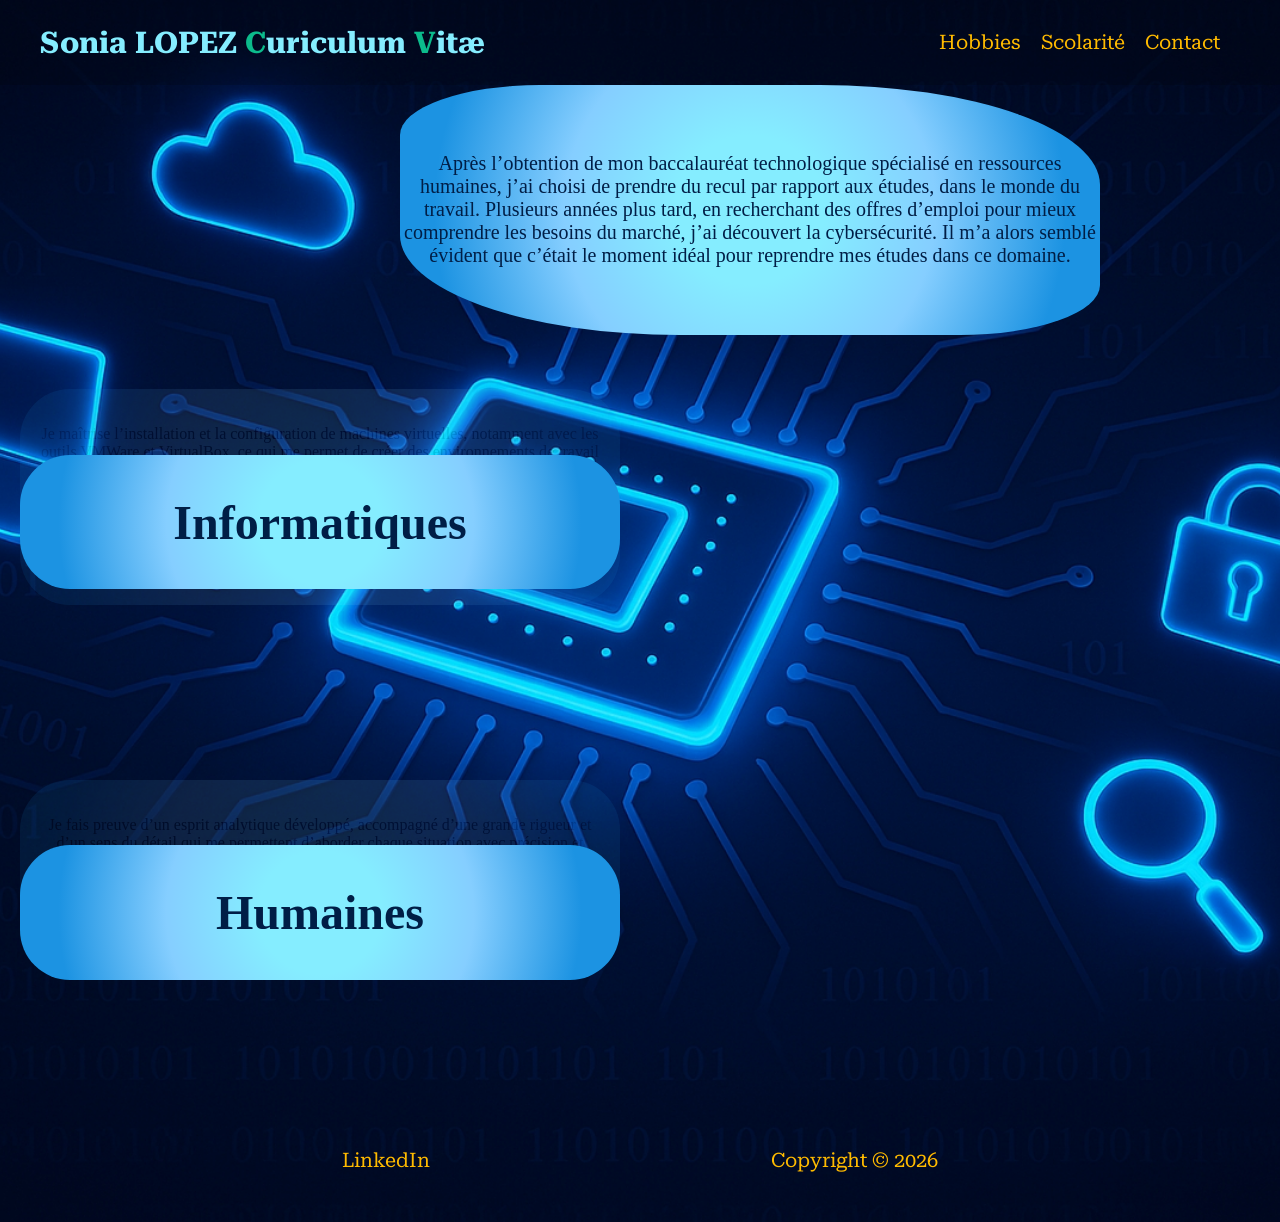
==== competences.html @ 2b6718cf "Modifications" ====
<!DOCTYPE html>

<html lang="fr">
    <head>
        <meta name="autor" content="Sonia LOPEZ"/>
        <meta name="description" content="Mon CV"/>
        <title>Mes compétences</title>
        <link rel="stylesheet" href="style.css"/>
    </head>

    <body>
        <nav>
            <h1>Sonia LOPEZ <span style="color: #0cbb8c;" width="60px">C</span>uriculum 
                <span style="color: #0cbb8c;" width="60px">V</span>itæ</h1>
            <ul class="menu">
                <li><a href="hobbies.html">Hobbies</a></li>
                <li><a href="scolarite.html">Scolarité</a></li>
                <li><a href="mailto:sonia.amandine.lopez@gmail.com">Contact</a></li>
            </ul>
        </nav>
        
        <p class="commentaire">Après l’obtention de mon baccalauréat technologique spécialisé 
            en ressources humaines, j’ai choisi de prendre du recul par rapport aux études, 
            dans le monde du travail. Plusieurs années plus tard, en recherchant des offres 
            d’emploi pour mieux comprendre les besoins du marché, j’ai découvert la 
            cybersécurité. Il m’a alors semblé évident que c’était le moment idéal pour 
            reprendre mes études dans ce domaine.</p>
        
        <div class="container">
            <div class="card">
                <div class="descriptif">
                    <h2>Informatiques</h2>
                </div>
                <div class="textes">
                    <p>Je maîtrise l’installation et la configuration de machines virtuelles, 
                        notamment avec les outils VMWare et VirtualBox, ce qui me permet de 
                        créer des environnements de travail flexibles et sécurisés. J’utilise 
                        régulièrement les commandes Linux de base pour assurer la gestion et 
                        l’administration des systèmes. J’ai acquis des connaissances solides 
                        sur les protocoles TCP/IP et je sais utiliser Wireshark pour analyser 
                        le trafic réseau et détecter d’éventuelles anomalies. Par ailleurs, 
                        je gère efficacement les comptes utilisateurs sous environnements 
                        Windows et Linux, garantissant ainsi la sécurité et l’organisation 
                        des accès au sein des systèmes informatiques.</p>
                </div>
            </div>
        </div>
         
        <div class="container">
            <div class="card">
                <div class="descriptif">
                    <h2>Humaines</h2>
                </div>
                <div class="textes">
                    <p>Je fais preuve d’un esprit analytique développé, accompagné d’une 
                        grande rigueur et d’un sens du détail qui me permettent d’aborder 
                        chaque situation avec précision et méthode. Ma curiosité 
                        intellectuelle constante me pousse à apprendre sans cesse et à 
                        m’adapter rapidement aux nouveautés. Je possède également une forte 
                        capacité d’écoute et une empathie naturelle, ce qui facilite la 
                        compréhension des besoins des autres et favorise une collaboration 
                        harmonieuse. Enfin, ma persévérance me permet de surmonter les 
                        obstacles et de mener mes projets à leur terme avec détermination.</p>
                </div>
            </div>
        </div>

        <footer>
            <a href="https://www.linkedin.com/in/sonia-amandine-lopez">LinkedIn</a>
            <a href="https://fr.copyrighthouse.org/quest-ce-que-le-copyright">Copyright © 
                2026</a>
        </footer>

    </body>
    
</html>
---- style.css ----
/*--- Pour toutes les pages ---*/

@media (max-width:768px){

.menu{
    flex-direction:column;
}

.container{
    width:95%;
}

}

body {
    background-image: url("assets/Photos/Fond-Site.jpeg");
    background-size: cover;
    background-position: center;
    background-repeat: no-repeat;
    height: 100%;
    width: 100%;
    margin: 0;
}

nav {
    background-color: #0000002d;
    color: #85edff;
    display: flex;
    align-items: center;
    justify-content: space-between;
}

nav ul {
    display: flex;
    list-style: none;
    gap: 20px;
    padding: 0;
}
@font-face {
    font-family: "LuckiestGuy";
    src: url("assets/fonts/LuckiestGuy-Regular.ttf");
}
@font-face {
    font-family: "RobotoSerif-Variable";
    src: url("assets/fonts/RobotoSerif-VariableFont_GRAD\,opsz\,wdth\,wght.ttf");
}

h1 {
    font-size: 30px;
    font-family: RobotoSerif-Variable;
    margin-left: 40px;
}

.menu {
    margin-left: auto;
    margin-right: 60px;
}

.container {
    position: relative;
    display: flex;
    align-items: center;
    justify-content: space-between;
    max-width: 1200px;
    padding: 20px;
    flex-wrap: wrap;
}

a {
    text-decoration: none;
    color: #ffbb00;
    font-size: 20px;
    font-family: RobotoSerif-Variable;
}

.commentaire {
    max-width: 700px;
    height: 250px;
    margin: auto auto auto 400px;
    border-radius: 20% 40%;
    color: #001e46;
    background: radial-gradient(circle,#85edff 20%,#85ceff 50%, #1c93e2 85%);
    font-size: 20px;
    display: flex;
    justify-content: center;
    align-items: center;
    text-align: center;
}

footer {
    margin: 0;
    padding: 0;
    display: flex;
    justify-content: space-evenly;
    margin-top: 50px;
    margin-bottom: 50px;
    color: #ffbb00;
}


/*--- index.html ---*/


.container img {
    width: 300px;
    height: auto;
    margin: 0 auto auto 90%;
    background-color: #ffbb00;
    border-radius: 50%;
    box-shadow: 0 0 15px #ffbb00, 0 0 50px #ffbb0071, 0 0 120px #ffbb0025;
    display: block;
    transition: 0.3s;
}

.texte {
    position: absolute;
    z-index: 100;
    left: 50%;
    top: 50%;
    text-align: center;
    padding: 10px;
    transform: translate(-50%, -50%);
    color: #ffbb00;
    background-color: #00122b;
    font-family: RobotoSerif-Variable;
    font-size: 25px;
    font-weight: bold;
    opacity: 0;
    transition: opacity 0.5s;
}

.container:hover .texte {
    opacity: 1;
}

.container:hover img {
    filter: brightness(50%);
    background: radial-gradient(circle,#85edff 20%,#85ceff 50%, #1c93e2 85%);
}

.présentation-boutons {
    display: grid;
    grid-template-columns: repeat(auto-fit, minmax(150px, 1fr));
    gap: 20px;
    justify-items: center;
    margin-top: 10px;
    padding: 10px;
    font-family: RobotoSerif-Variable;
}

.section-fond {
    background-color: #0000002d;
}

button {
    margin: 0;
    padding: 0;
    border: none;
}

.glow-btn {
    font-size: clamp(16px, 2vw, 24px);
    color: #85edff;
    padding: 20px;
    margin: auto;
    margin-left: 200px;
    margin-right: 200px;
    min-width: 50px;
    border-radius: 25px;
    background: linear-gradient( to bottom right,#011C40, #0000002d);
    cursor: pointer;
    transition: 0.3s ease-in-out;
    position: relative;
    overflow: hidden;
    justify-content: center;
}

.glow-btn:before {
    content: '';
    position: absolute;
    top: -50%;
    left: -50%;
    width: 200%;
    height: 200%;
    transition: 0.4s;
    transform: scale(0);
    pointer-events: none;
}

.glow-btn:hover:before {
    transform: scale(1);
}

.glow-btn:hover {
    color: #ffbb00;
    background: #00122b;
    box-shadow: 0 0 15px #011C40, 0 0 10px #011C408f, 0 0 10px #011C4033;
    border-radius: 30px;
}

.glow-btn:active {
    transform: scale(0.95);
}


/*--- Autres Pages ---*/

.container .card {
    position: relative;
}

.card{
    width: 600px;
    min-height: 200px;
    transition: 0.4s;
    text-align: center;
    transition: 0.4s;
}

.card .descriptif {
    position: relative;
    display: flex;
    align-items: center;
    align-content: center;
    justify-content: center;
    z-index: 1;
    transform: translateY(100px);
    background: radial-gradient(circle,#85edff 20%,#85ceff 50%, #1c93e2 85%);
    opacity: 1;
    transition: 0.2s;
    text-align: center;
    border-radius: 50px;
}

.card:hover .descriptif {
    transform: translateY(0);
    background: #ffbb00;
    opacity: 1;
}

.descriptif, i {
    font-size: 3em;
    color: #001e46;
    display: inline-block;
}

h2 {
    font-size: 1em;
    color: #001e46;
    text-align: center;
}

.card .textes {
    border-radius: 50px;
    opacity: 0.1;
}

.textes {
    position: relative;
    background: radial-gradient(circle,#85edff 20%,#85ceff 50%, #1c93e2 85%);
    display: flex;
    justify-content: center;
    align-items: center;
    box-sizing: border-box;
    transform: translateY(-100px);
    padding: 20px;
}

.card:hover .textes{
    transform: translateY(0);
    background: #001e46;
    color: #ffbb00;
    opacity: 1;
}
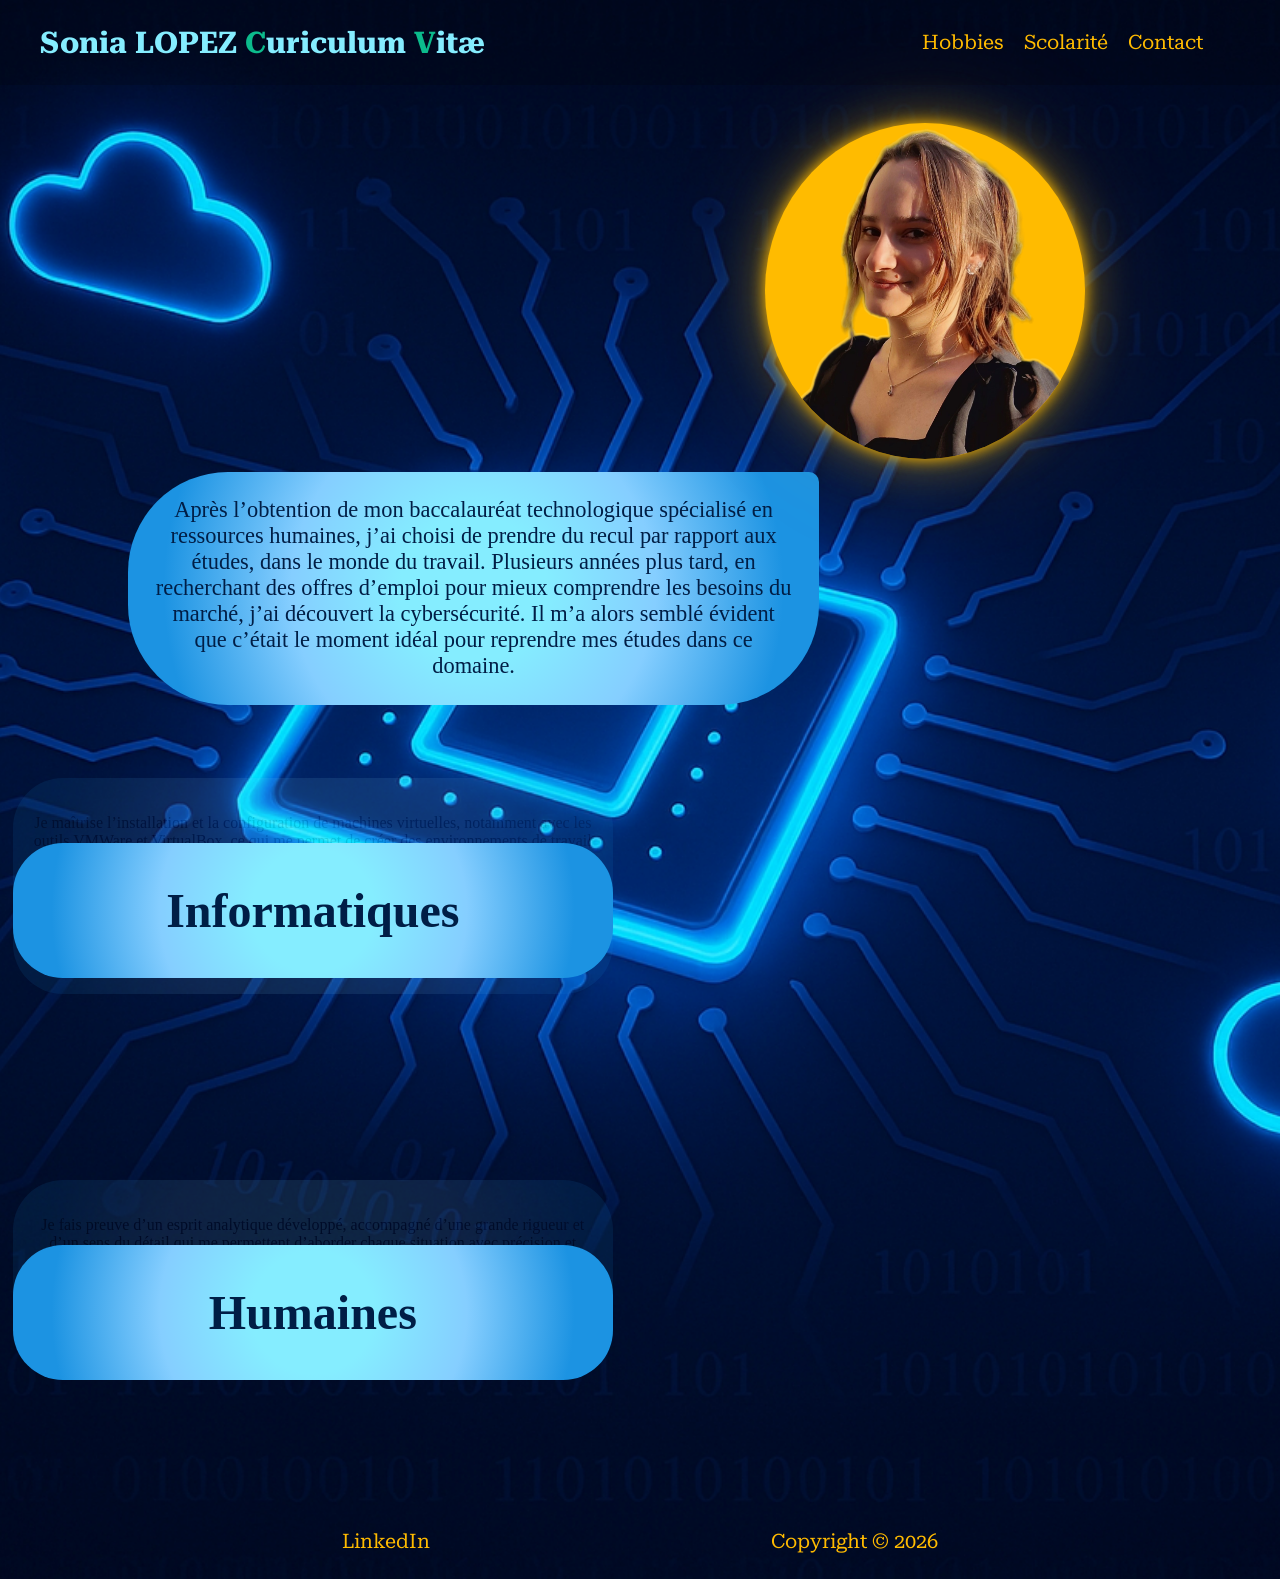
==== commit a3d2d6f6: "Modifications" ====
--- a/competences.html
+++ b/competences.html
@@ -18,6 +18,17 @@
                 <li><a href="mailto:sonia.amandine.lopez@gmail.com">Contact</a></li>
             </ul>
         </nav>
+        
+        <section class="container">
+            <img src="assets/Photos/CV.png" alt="Ma photo"/>
+            <div class="texte">La photo présente sur ce site est une image personnelle 
+                protégée par le droit à l’image et la législation en vigueur. Toute 
+                reproduction, utilisation ou diffusion de cette photo, partielle ou totale, 
+                sans mon consentement écrit préalable est strictement interdite. En cas 
+                d’utilisation non autorisée, des actions légales pourront être engagées pour 
+                faire respecter mes droits. Vous trouverez toutes les informations nésessaire 
+                sur le site de la CNIL : https://www.cnil.fr/ .</div>
+        </section>
         
         <p class="commentaire">Après l’obtention de mon baccalauréat technologique spécialisé 
             en ressources humaines, j’ai choisi de prendre du recul par rapport aux études, 
--- a/style.css
+++ b/style.css
@@ -1,17 +1,7 @@
 
 /*--- Pour toutes les pages ---*/
 
-@media (max-width:768px){
-
-.menu{
-    flex-direction:column;
-}
-
-.container{
-    width:95%;
-}
-
-}
+/*@media (640px)*/
 
 body {
     background-image: url("assets/Photos/Fond-Site.jpeg");
@@ -54,7 +44,7 @@
 
 .menu {
     margin-left: auto;
-    margin-right: 60px;
+    margin-right: 6%;
 }
 
 .container {
@@ -62,8 +52,9 @@
     display: flex;
     align-items: center;
     justify-content: space-between;
-    max-width: 1200px;
-    padding: 20px;
+    max-width: 100%;
+    padding: 1%;
+    margin: 2% 0 0 0;
     flex-wrap: wrap;
 }
 
@@ -75,13 +66,14 @@
 }
 
 .commentaire {
-    max-width: 700px;
-    height: 250px;
-    margin: auto auto auto 400px;
-    border-radius: 20% 40%;
+    width: 50%;
+    height: 20%;
+    padding: 2%;
+    margin: auto auto auto 10%;
+    border-radius: 100px 10px 100px 100px;
     color: #001e46;
     background: radial-gradient(circle,#85edff 20%,#85ceff 50%, #1c93e2 85%);
-    font-size: 20px;
+    font-size: 1.4rem;
     display: flex;
     justify-content: center;
     align-items: center;
@@ -93,8 +85,8 @@
     padding: 0;
     display: flex;
     justify-content: space-evenly;
-    margin-top: 50px;
-    margin-bottom: 50px;
+    margin-top: 3%;
+    margin-bottom: 2%;
     color: #ffbb00;
 }
 
@@ -103,9 +95,9 @@
 
 
 .container img {
-    width: 300px;
+    width: 20rem;
     height: auto;
-    margin: 0 auto auto 90%;
+    margin: 0 auto auto 60%;
     background-color: #ffbb00;
     border-radius: 50%;
     box-shadow: 0 0 15px #ffbb00, 0 0 50px #ffbb0071, 0 0 120px #ffbb0025;
@@ -144,8 +136,8 @@
     grid-template-columns: repeat(auto-fit, minmax(150px, 1fr));
     gap: 20px;
     justify-items: center;
-    margin-top: 10px;
-    padding: 10px;
+    margin-top: 1%;
+    padding: 2%;
     font-family: RobotoSerif-Variable;
 }
 
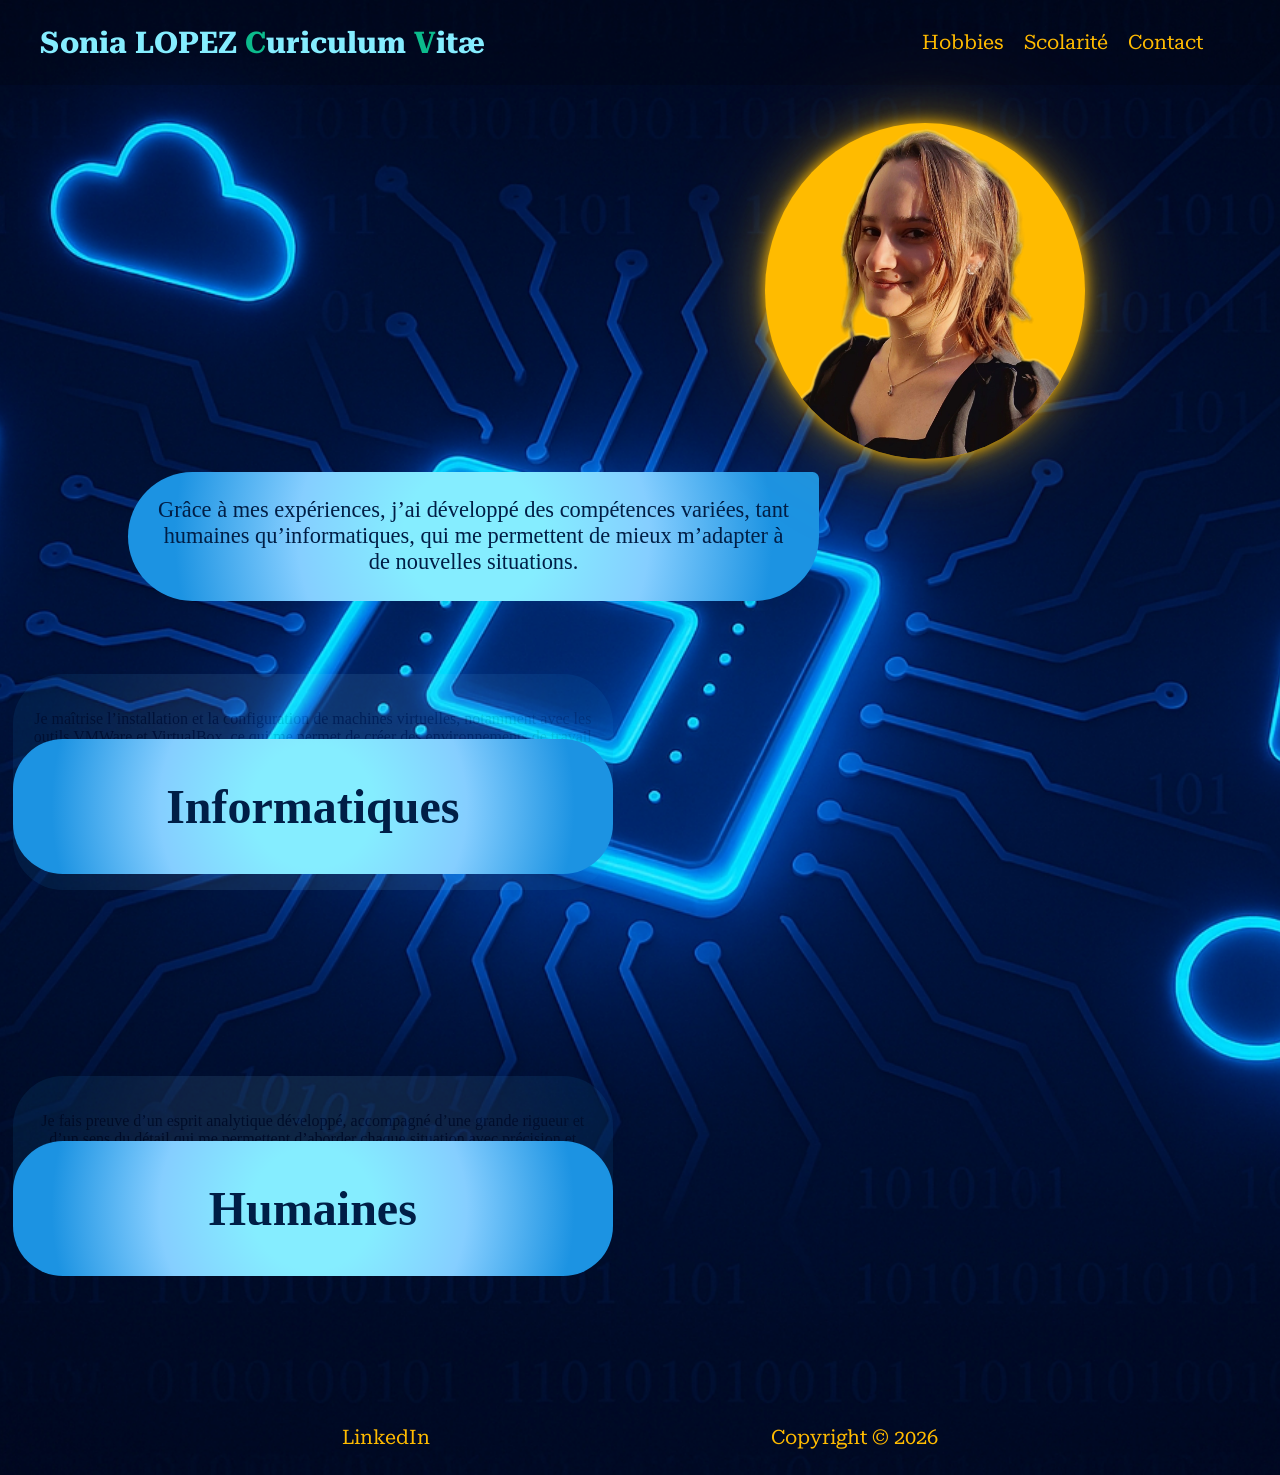
==== commit 530a3bbe: "Modifications" ====
--- a/competences.html
+++ b/competences.html
@@ -30,12 +30,9 @@
                 sur le site de la CNIL : https://www.cnil.fr/ .</div>
         </section>
         
-        <p class="commentaire">Après l’obtention de mon baccalauréat technologique spécialisé 
-            en ressources humaines, j’ai choisi de prendre du recul par rapport aux études, 
-            dans le monde du travail. Plusieurs années plus tard, en recherchant des offres 
-            d’emploi pour mieux comprendre les besoins du marché, j’ai découvert la 
-            cybersécurité. Il m’a alors semblé évident que c’était le moment idéal pour 
-            reprendre mes études dans ce domaine.</p>
+        <p class="commentaire">Grâce à mes expériences, j’ai développé des compétences 
+            variées, tant humaines qu’informatiques, qui me permettent de mieux m’adapter à 
+            de nouvelles situations.</p>
         
         <div class="container">
             <div class="card">
--- a/style.css
+++ b/style.css
@@ -229,6 +229,7 @@
     transform: translateY(0);
     background: #ffbb00;
     opacity: 1;
+    border-radius: 30px 30px 0 0;
 }
 
 .descriptif, i {
@@ -264,5 +265,6 @@
     background: #001e46;
     color: #ffbb00;
     opacity: 1;
-}
-
+    border-radius: 0 0 30px 30px;
+}
+
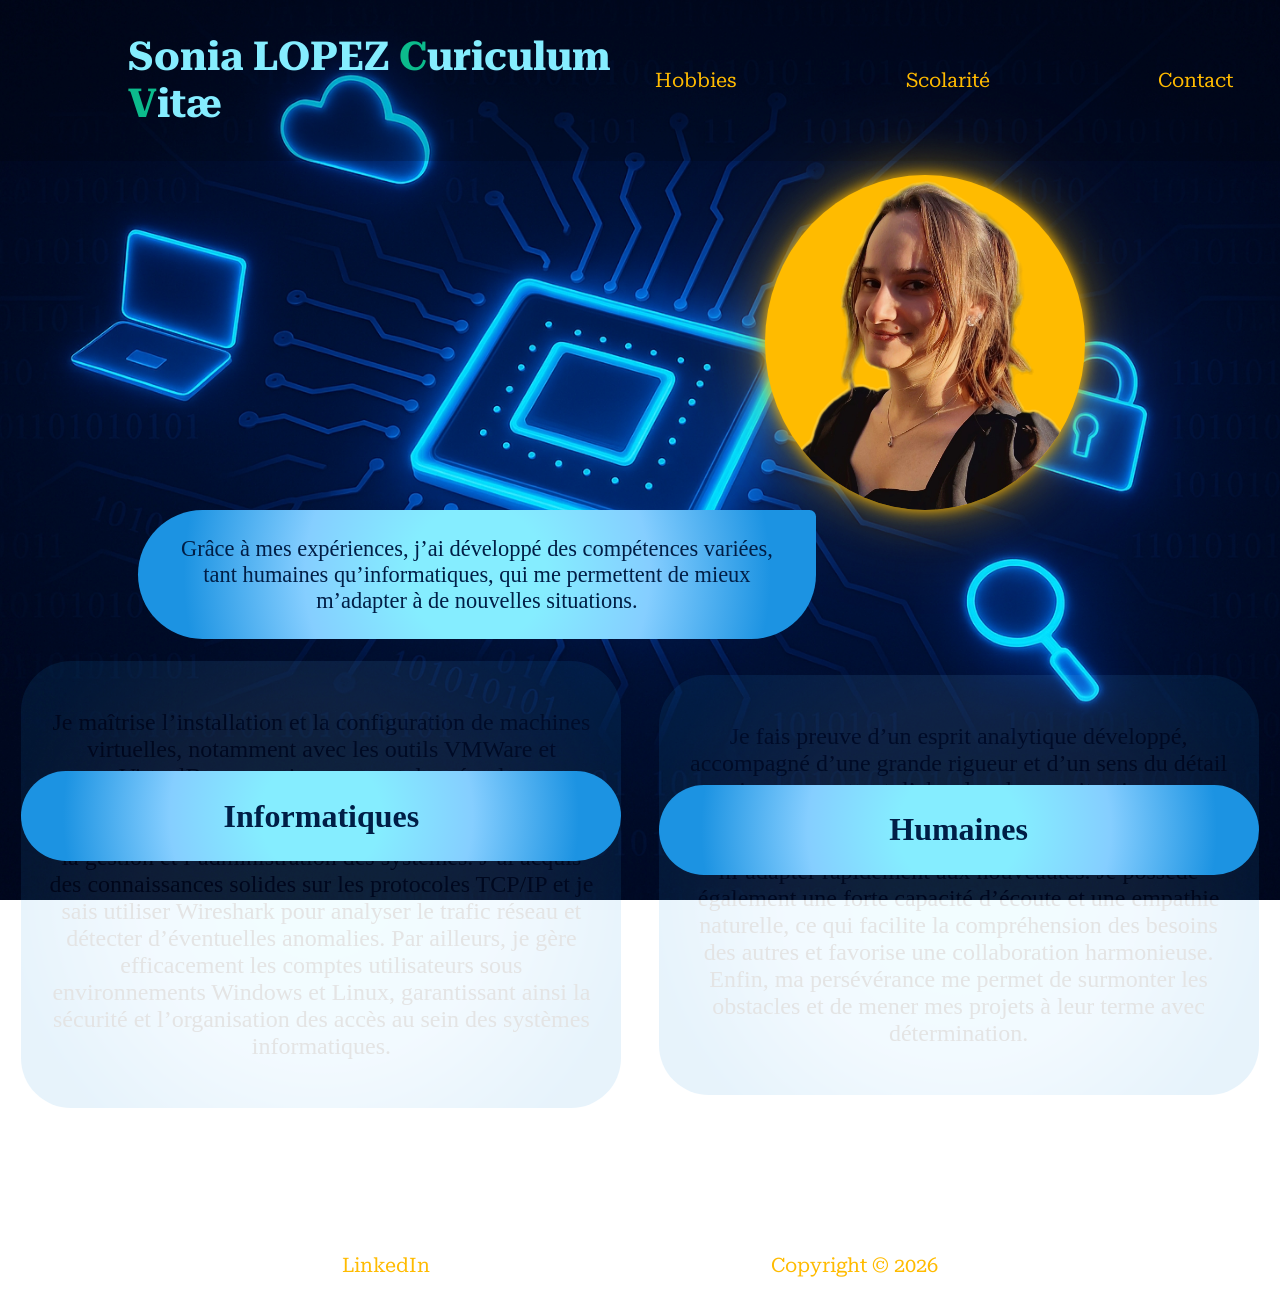
==== commit d6591f4b: "Modifications" ====
--- a/competences.html
+++ b/competences.html
@@ -2,7 +2,7 @@
 
 <html lang="fr">
     <head>
-        <meta name="autor" content="Sonia LOPEZ"/>
+        <meta name="author" content="Sonia LOPEZ"/>
         <meta name="description" content="Mon CV"/>
         <title>Mes compétences</title>
         <link rel="stylesheet" href="style.css"/>
@@ -19,59 +19,62 @@
             </ul>
         </nav>
         
-        <section class="container">
-            <img src="assets/Photos/CV.png" alt="Ma photo"/>
-            <div class="texte">La photo présente sur ce site est une image personnelle 
-                protégée par le droit à l’image et la législation en vigueur. Toute 
-                reproduction, utilisation ou diffusion de cette photo, partielle ou totale, 
-                sans mon consentement écrit préalable est strictement interdite. En cas 
-                d’utilisation non autorisée, des actions légales pourront être engagées pour 
-                faire respecter mes droits. Vous trouverez toutes les informations nésessaire 
-                sur le site de la CNIL : https://www.cnil.fr/ .</div>
-        </section>
+            <div class="container">
+                <img src="assets/Photos/CV.png" alt="Ma photo"/>
+                <div class="texte">La photo présente sur ce site est une image personnelle 
+                    protégée par le droit à l’image et la législation en vigueur. Toute 
+                    reproduction, utilisation ou diffusion de cette photo, partielle ou totale, 
+                    sans mon consentement écrit préalable est strictement interdite. En cas 
+                    d’utilisation non autorisée, des actions légales pourront être engagées pour 
+                    faire respecter mes droits. Vous trouverez toutes les informations nésessaire 
+                    sur le site de la CNIL : https://www.cnil.fr/ .</div>
         
-        <p class="commentaire">Grâce à mes expériences, j’ai développé des compétences 
-            variées, tant humaines qu’informatiques, qui me permettent de mieux m’adapter à 
-            de nouvelles situations.</p>
-        
-        <div class="container">
-            <div class="card">
-                <div class="descriptif">
-                    <h2>Informatiques</h2>
-                </div>
-                <div class="textes">
-                    <p>Je maîtrise l’installation et la configuration de machines virtuelles, 
-                        notamment avec les outils VMWare et VirtualBox, ce qui me permet de 
-                        créer des environnements de travail flexibles et sécurisés. J’utilise 
-                        régulièrement les commandes Linux de base pour assurer la gestion et 
-                        l’administration des systèmes. J’ai acquis des connaissances solides 
-                        sur les protocoles TCP/IP et je sais utiliser Wireshark pour analyser 
-                        le trafic réseau et détecter d’éventuelles anomalies. Par ailleurs, 
-                        je gère efficacement les comptes utilisateurs sous environnements 
-                        Windows et Linux, garantissant ainsi la sécurité et l’organisation 
-                        des accès au sein des systèmes informatiques.</p>
+                <p class="commentaire">Grâce à mes expériences, j’ai développé des compétences 
+                    variées, tant humaines qu’informatiques, qui me permettent de mieux m’adapter 
+                    à de nouvelles situations.</p>
+            </div>
+            
+        <section>
+            <div class="container">
+                <div class="card">
+                    <div class="descriptif">
+                        <h2>Informatiques</h2>
+                    </div>
+                    <div class="textes">
+                        <p>Je maîtrise l’installation et la configuration de machines virtuelles, 
+                            notamment avec les outils VMWare et VirtualBox, ce qui me permet de 
+                            créer des environnements de travail flexibles et sécurisés. J’utilise 
+                            régulièrement les commandes Linux de base pour assurer la gestion et 
+                            l’administration des systèmes. J’ai acquis des connaissances solides 
+                            sur les protocoles TCP/IP et je sais utiliser Wireshark pour analyser 
+                            le trafic réseau et détecter d’éventuelles anomalies. Par ailleurs, 
+                            je gère efficacement les comptes utilisateurs sous environnements 
+                            Windows et Linux, garantissant ainsi la sécurité et l’organisation 
+                            des accès au sein des systèmes informatiques.</p>
+                    </div>
                 </div>
             </div>
-        </div>
-         
-        <div class="container">
-            <div class="card">
-                <div class="descriptif">
-                    <h2>Humaines</h2>
-                </div>
-                <div class="textes">
-                    <p>Je fais preuve d’un esprit analytique développé, accompagné d’une 
-                        grande rigueur et d’un sens du détail qui me permettent d’aborder 
-                        chaque situation avec précision et méthode. Ma curiosité 
-                        intellectuelle constante me pousse à apprendre sans cesse et à 
-                        m’adapter rapidement aux nouveautés. Je possède également une forte 
-                        capacité d’écoute et une empathie naturelle, ce qui facilite la 
-                        compréhension des besoins des autres et favorise une collaboration 
-                        harmonieuse. Enfin, ma persévérance me permet de surmonter les 
-                        obstacles et de mener mes projets à leur terme avec détermination.</p>
+            
+            <div class="container">
+                <div class="card">
+                    <div class="descriptif">
+                        <h2>Humaines</h2>
+                    </div>
+                    <div class="textes">
+                        <p>Je fais preuve d’un esprit analytique développé, accompagné d’une 
+                            grande rigueur et d’un sens du détail qui me permettent d’aborder 
+                            chaque situation avec précision et méthode. Ma curiosité 
+                            intellectuelle constante me pousse à apprendre sans cesse et à 
+                            m’adapter rapidement aux nouveautés. Je possède également une forte 
+                            capacité d’écoute et une empathie naturelle, ce qui facilite la 
+                            compréhension des besoins des autres et favorise une collaboration 
+                            harmonieuse. Enfin, ma persévérance me permet de surmonter les 
+                            obstacles et de mener mes projets à leur terme avec détermination.</p>
+                    </div>
                 </div>
             </div>
-        </div>
+
+        </section>
 
         <footer>
             <a href="https://www.linkedin.com/in/sonia-amandine-lopez">LinkedIn</a>
--- a/style.css
+++ b/style.css
@@ -1,14 +1,24 @@
 
 /*--- Pour toutes les pages ---*/
 
-/*@media (640px)*/
+@media (min-width: 1024px) { /* ordinateur */
+}
+
+@media (max-width: 768px) { /* tablette et smartphone */
+}
+
+@media (max-width: 480px) { /* smartphone */
+}
+
+@media (max-width: 320px) { /* très petit smartphone */
+}
 
 body {
     background-image: url("assets/Photos/Fond-Site.jpeg");
     background-size: cover;
     background-position: center;
     background-repeat: no-repeat;
-    height: 100%;
+    background-attachment: fixed;
     width: 100%;
     margin: 0;
 }
@@ -19,13 +29,13 @@
     display: flex;
     align-items: center;
     justify-content: space-between;
+    padding: 0.01%;
 }
 
 nav ul {
     display: flex;
     list-style: none;
-    gap: 20px;
-    padding: 0;
+    gap: 70%;
 }
 @font-face {
     font-family: "LuckiestGuy";
@@ -37,14 +47,13 @@
 }
 
 h1 {
-    font-size: 30px;
-    font-family: RobotoSerif-Variable;
-    margin-left: 40px;
+    margin-left: 10%;
+    font-size: 2.5em;
+    font-family: RobotoSerif-Variable;
 }
 
 .menu {
-    margin-left: auto;
-    margin-right: 6%;
+    margin-right: 30%;
 }
 
 .container {
@@ -54,45 +63,9 @@
     justify-content: space-between;
     max-width: 100%;
     padding: 1%;
-    margin: 2% 0 0 0;
+    margin: 0.1% 0 0 0;
     flex-wrap: wrap;
 }
-
-a {
-    text-decoration: none;
-    color: #ffbb00;
-    font-size: 20px;
-    font-family: RobotoSerif-Variable;
-}
-
-.commentaire {
-    width: 50%;
-    height: 20%;
-    padding: 2%;
-    margin: auto auto auto 10%;
-    border-radius: 100px 10px 100px 100px;
-    color: #001e46;
-    background: radial-gradient(circle,#85edff 20%,#85ceff 50%, #1c93e2 85%);
-    font-size: 1.4rem;
-    display: flex;
-    justify-content: center;
-    align-items: center;
-    text-align: center;
-}
-
-footer {
-    margin: 0;
-    padding: 0;
-    display: flex;
-    justify-content: space-evenly;
-    margin-top: 3%;
-    margin-bottom: 2%;
-    color: #ffbb00;
-}
-
-
-/*--- index.html ---*/
-
 
 .container img {
     width: 20rem;
@@ -105,6 +78,44 @@
     transition: 0.3s;
 }
 
+.container:hover img {
+    filter: brightness(50%);
+    background: radial-gradient(circle,#85edff 20%,#85ceff 50%, #1c93e2 85%);
+}
+
+a {
+    text-decoration: none;
+    color: #ffbb00;
+    font-size: 20px;
+    font-family: RobotoSerif-Variable;
+}
+
+.commentaire {
+    width: 50%;
+    height: 20%;
+    padding: 2%;
+    margin: auto auto auto 10%;
+    border-radius: 100px 10px 100px 100px;
+    color: #001e46;
+    background: radial-gradient(circle,#85edff 20%,#85ceff 50%, #1c93e2 85%);
+    font-size: 1.4rem;
+    display: flex;
+    justify-content: center;
+    align-items: center;
+    text-align: center;
+}
+
+footer {
+    padding: 0;
+    display: flex;
+    justify-content: space-evenly;
+    margin: 3% 0 2% 0;
+    color: #ffbb00;
+}
+
+
+/*--- index.html ---*/
+
 .texte {
     position: absolute;
     z-index: 100;
@@ -124,11 +135,6 @@
 
 .container:hover .texte {
     opacity: 1;
-}
-
-.container:hover img {
-    filter: brightness(50%);
-    background: radial-gradient(circle,#85edff 20%,#85ceff 50%, #1c93e2 85%);
 }
 
 .présentation-boutons {
@@ -137,11 +143,8 @@
     gap: 20px;
     justify-items: center;
     margin-top: 1%;
-    padding: 2%;
-    font-family: RobotoSerif-Variable;
-}
-
-.section-fond {
+    padding: 1%;
+    font-family: RobotoSerif-Variable;
     background-color: #0000002d;
 }
 
@@ -198,23 +201,29 @@
 
 /*--- Autres Pages ---*/
 
+section {
+    display: grid;
+    gap: 20px;
+    grid-template-columns: repeat(auto-fit, minmax(25%, 1fr));
+    justify-items: center;
+    margin: 1%;
+}
+
 .container .card {
     position: relative;
 }
 
 .card{
     width: 600px;
-    min-height: 200px;
+    min-height: 2%;
     transition: 0.4s;
     text-align: center;
-    transition: 0.4s;
 }
 
 .card .descriptif {
     position: relative;
     display: flex;
     align-items: center;
-    align-content: center;
     justify-content: center;
     z-index: 1;
     transform: translateY(100px);
@@ -232,16 +241,11 @@
     border-radius: 30px 30px 0 0;
 }
 
-.descriptif, i {
-    font-size: 3em;
+h2 {
+    font-size: 2em;
     color: #001e46;
+    text-align: center;
     display: inline-block;
-}
-
-h2 {
-    font-size: 1em;
-    color: #001e46;
-    text-align: center;
 }
 
 .card .textes {
@@ -257,7 +261,8 @@
     align-items: center;
     box-sizing: border-box;
     transform: translateY(-100px);
-    padding: 20px;
+    padding: 4%;
+    font-size: 1.5em;
 }
 
 .card:hover .textes{
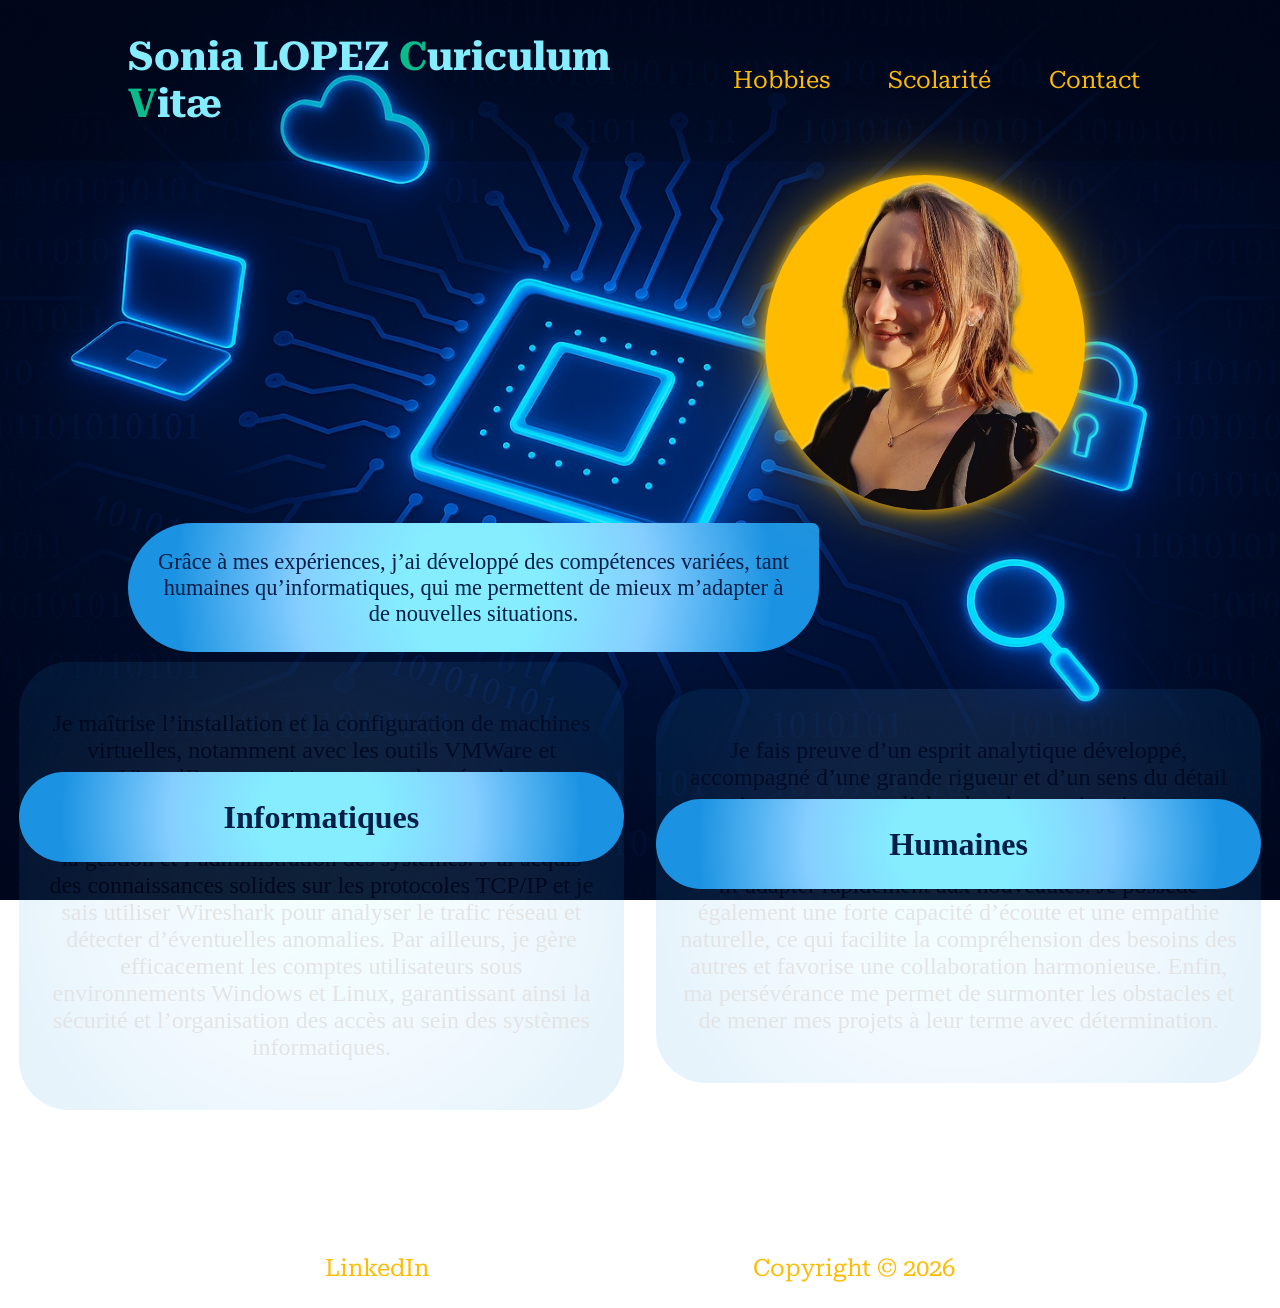
==== commit 004ce09d: "Modifications" ====
--- a/competences.html
+++ b/competences.html
@@ -4,13 +4,14 @@
     <head>
         <meta name="author" content="Sonia LOPEZ"/>
         <meta name="description" content="Mon CV"/>
-        <title>Mes compétences</title>
+        <meta name="viewport" content="width=device-width, initial-scale=1.0">
+        <title>Qui suis-je ?</title>
         <link rel="stylesheet" href="style.css"/>
     </head>
 
     <body>
         <nav>
-            <h1>Sonia LOPEZ <span style="color: #0cbb8c;" width="60px">C</span>uriculum 
+            <h1>Sonia LOPEZ <span style="color: #0cbb8c;">C</span>uriculum 
                 <span style="color: #0cbb8c;" width="60px">V</span>itæ</h1>
             <ul class="menu">
                 <li><a href="hobbies.html">Hobbies</a></li>
@@ -19,20 +20,21 @@
             </ul>
         </nav>
         
-            <div class="container">
-                <img src="assets/Photos/CV.png" alt="Ma photo"/>
-                <div class="texte">La photo présente sur ce site est une image personnelle 
-                    protégée par le droit à l’image et la législation en vigueur. Toute 
-                    reproduction, utilisation ou diffusion de cette photo, partielle ou totale, 
-                    sans mon consentement écrit préalable est strictement interdite. En cas 
-                    d’utilisation non autorisée, des actions légales pourront être engagées pour 
-                    faire respecter mes droits. Vous trouverez toutes les informations nésessaire 
-                    sur le site de la CNIL : https://www.cnil.fr/ .</div>
-        
-                <p class="commentaire">Grâce à mes expériences, j’ai développé des compétences 
-                    variées, tant humaines qu’informatiques, qui me permettent de mieux m’adapter 
-                    à de nouvelles situations.</p>
+        <div class="container">
+            <img src="assets/Photos/CV.png" alt="Ma photo"/>
+            <div class="texte">La photo présente sur ce site est une image personnelle 
+                protégée par le droit à l’image et la législation en vigueur. Toute 
+                reproduction, utilisation ou diffusion de cette photo, partielle ou totale, 
+                sans mon consentement écrit préalable est strictement interdite. En cas 
+                d’utilisation non autorisée, des actions légales pourront être engagées pour 
+                faire respecter mes droits. Vous trouverez toutes les informations nésessaire 
+                sur le <a href="https://www.cnil.fr/">site de la CNIL</a></div>
             </div>
+    
+            <p class="commentaire">Grâce à mes expériences, j’ai développé des compétences 
+                variées, tant humaines qu’informatiques, qui me permettent de mieux m’adapter 
+                à de nouvelles situations.</p>
+        </div>
             
         <section>
             <div class="container">
--- a/style.css
+++ b/style.css
@@ -5,12 +5,42 @@
 }
 
 @media (max-width: 768px) { /* tablette et smartphone */
+    nav {
+        flex-direction: column;
+        align-items: center;
+    }
+
+    nav ul {
+        flex-direction: column;
+        gap: 10px;
+        align-items: center;
+    }
 }
 
 @media (max-width: 480px) { /* smartphone */
+    nav {
+        flex-direction: column;
+        align-items: center;
+    }
+
+    nav ul {
+        flex-direction: column;
+        gap: 10px;
+        align-items: center;
+    }
 }
 
 @media (max-width: 320px) { /* très petit smartphone */
+    nav {
+        flex-direction: column;
+        align-items: center;
+    }
+
+    nav ul {
+        flex-direction: column;
+        gap: 10px;
+        align-items: center;
+    }
 }
 
 body {
@@ -35,8 +65,9 @@
 nav ul {
     display: flex;
     list-style: none;
-    gap: 70%;
-}
+    gap: 20%;
+}
+
 @font-face {
     font-family: "LuckiestGuy";
     src: url("assets/fonts/LuckiestGuy-Regular.ttf");
@@ -53,7 +84,7 @@
 }
 
 .menu {
-    margin-right: 30%;
+    margin-right: 20%;
 }
 
 .container {
@@ -86,7 +117,7 @@
 a {
     text-decoration: none;
     color: #ffbb00;
-    font-size: 20px;
+    font-size: 1.5em;
     font-family: RobotoSerif-Variable;
 }
 
@@ -127,7 +158,7 @@
     color: #ffbb00;
     background-color: #00122b;
     font-family: RobotoSerif-Variable;
-    font-size: 25px;
+    font-size: 1.5em;
     font-weight: bold;
     opacity: 0;
     transition: opacity 0.5s;
@@ -139,7 +170,7 @@
 
 .présentation-boutons {
     display: grid;
-    grid-template-columns: repeat(auto-fit, minmax(150px, 1fr));
+    grid-template-columns: repeat(auto-fit, minmax(20%, 1fr));
     gap: 20px;
     justify-items: center;
     margin-top: 1%;
@@ -157,11 +188,11 @@
 .glow-btn {
     font-size: clamp(16px, 2vw, 24px);
     color: #85edff;
-    padding: 20px;
+    padding: 10%;
     margin: auto;
-    margin-left: 200px;
-    margin-right: 200px;
-    min-width: 50px;
+    margin-left: 20%;
+    margin-right: 20%;
+    min-width: 5%;
     border-radius: 25px;
     background: linear-gradient( to bottom right,#011C40, #0000002d);
     cursor: pointer;
@@ -214,7 +245,7 @@
 }
 
 .card{
-    width: 600px;
+    width: 120%;
     min-height: 2%;
     transition: 0.4s;
     text-align: center;
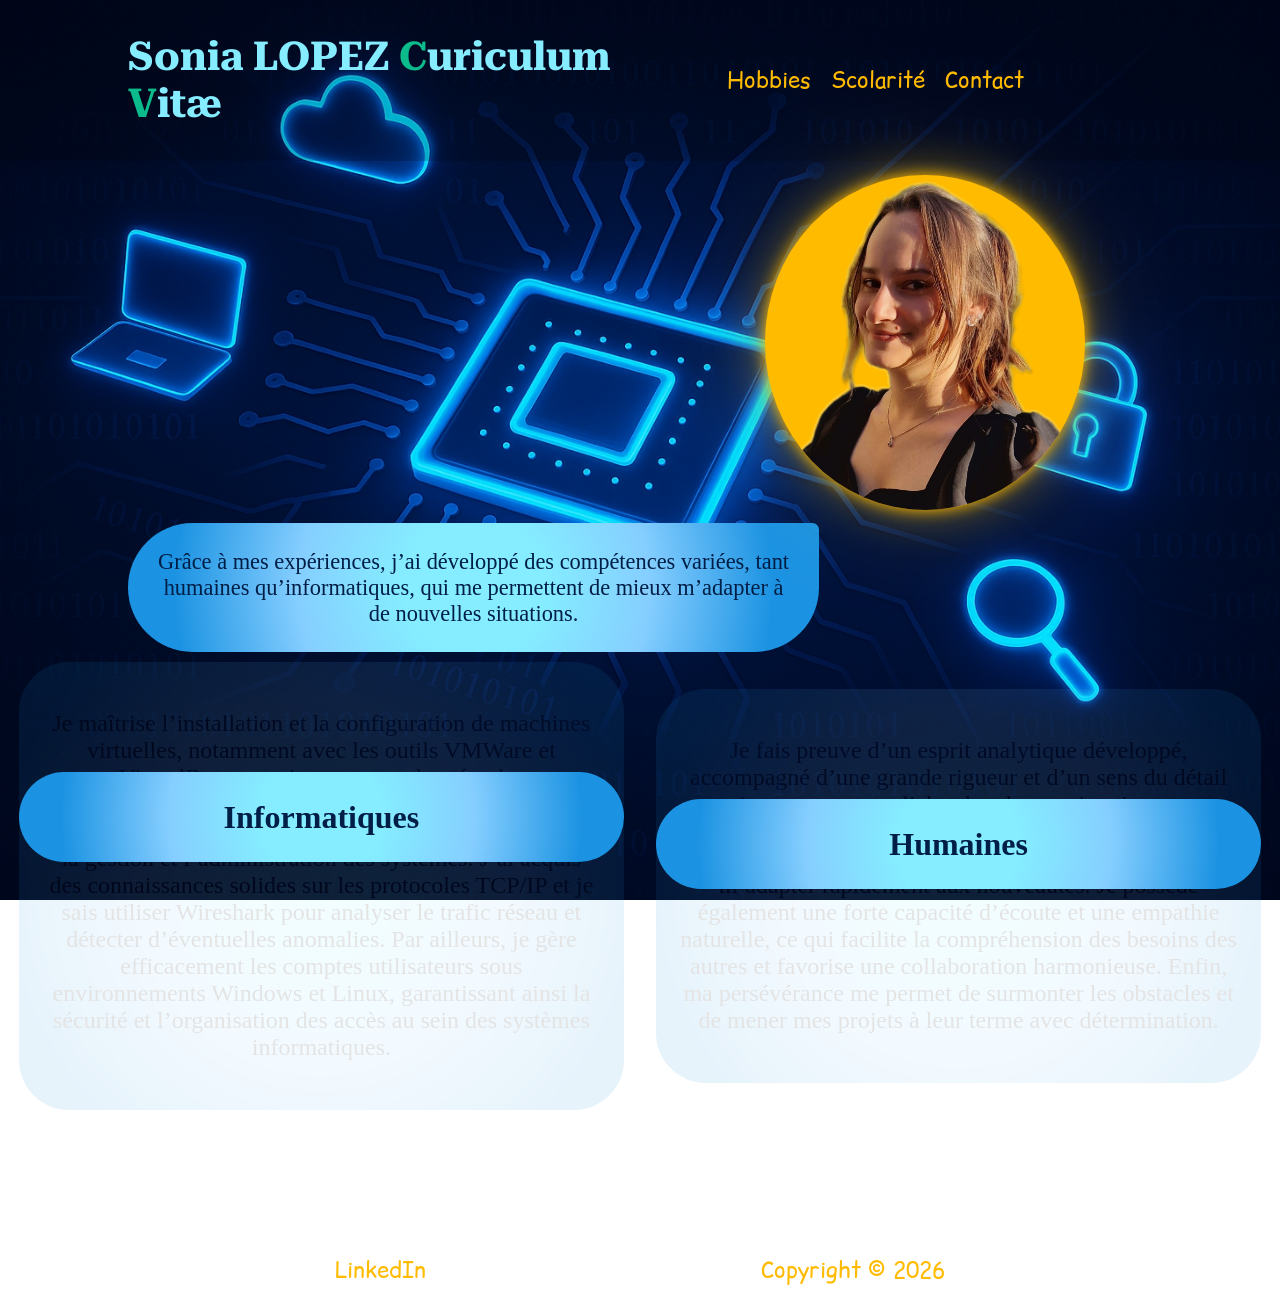
==== commit 3f81264c: "Modifications téléphone/Smartphone" ====
--- a/competences.html
+++ b/competences.html
@@ -28,8 +28,9 @@
                 sans mon consentement écrit préalable est strictement interdite. En cas 
                 d’utilisation non autorisée, des actions légales pourront être engagées pour 
                 faire respecter mes droits. Vous trouverez toutes les informations nésessaire 
-                sur le <a href="https://www.cnil.fr/">site de la CNIL</a></div>
+                sur le <a class="lien-text" href="https://www.cnil.fr/">site de la CNIL</a>
             </div>
+        </div>
     
             <p class="commentaire">Grâce à mes expériences, j’ai développé des compétences 
                 variées, tant humaines qu’informatiques, qui me permettent de mieux m’adapter 
@@ -43,16 +44,17 @@
                         <h2>Informatiques</h2>
                     </div>
                     <div class="textes">
-                        <p>Je maîtrise l’installation et la configuration de machines virtuelles, 
-                            notamment avec les outils VMWare et VirtualBox, ce qui me permet de 
-                            créer des environnements de travail flexibles et sécurisés. J’utilise 
-                            régulièrement les commandes Linux de base pour assurer la gestion et 
-                            l’administration des systèmes. J’ai acquis des connaissances solides 
-                            sur les protocoles TCP/IP et je sais utiliser Wireshark pour analyser 
-                            le trafic réseau et détecter d’éventuelles anomalies. Par ailleurs, 
-                            je gère efficacement les comptes utilisateurs sous environnements 
-                            Windows et Linux, garantissant ainsi la sécurité et l’organisation 
-                            des accès au sein des systèmes informatiques.</p>
+                        <p>Je maîtrise l’installation et la configuration de machines 
+                            virtuelles, notamment avec les outils VMWare et VirtualBox, ce 
+                            qui me permet de créer des environnements de travail flexibles et 
+                            sécurisés. J’utilise régulièrement les commandes Linux de base 
+                            pour assurer la gestion et l’administration des systèmes. J’ai 
+                            acquis des connaissances solides sur les protocoles TCP/IP et je 
+                            sais utiliser Wireshark pour analyser le trafic réseau et 
+                            détecter d’éventuelles anomalies. Par ailleurs, je gère 
+                            efficacement les comptes utilisateurs sous environnements Windows 
+                            et Linux, garantissant ainsi la sécurité et l’organisation des 
+                            accès au sein des systèmes informatiques.</p>
                     </div>
                 </div>
             </div>
@@ -67,11 +69,12 @@
                             grande rigueur et d’un sens du détail qui me permettent d’aborder 
                             chaque situation avec précision et méthode. Ma curiosité 
                             intellectuelle constante me pousse à apprendre sans cesse et à 
-                            m’adapter rapidement aux nouveautés. Je possède également une forte 
-                            capacité d’écoute et une empathie naturelle, ce qui facilite la 
-                            compréhension des besoins des autres et favorise une collaboration 
-                            harmonieuse. Enfin, ma persévérance me permet de surmonter les 
-                            obstacles et de mener mes projets à leur terme avec détermination.</p>
+                            m’adapter rapidement aux nouveautés. Je possède également une 
+                            forte capacité d’écoute et une empathie naturelle, ce qui 
+                            facilite la compréhension des besoins des autres et favorise une 
+                            collaboration harmonieuse. Enfin, ma persévérance me permet de 
+                            surmonter les obstacles et de mener mes projets à leur terme avec 
+                            détermination.</p>
                     </div>
                 </div>
             </div>
--- a/style.css
+++ b/style.css
@@ -15,6 +15,50 @@
         gap: 10px;
         align-items: center;
     }
+    
+    .hamburger {
+        display: block;
+    }
+
+    .menu {
+        display: none;
+        flex-direction: column;
+        width: 100%;
+        text-align: center;
+        background-color: #00000090;
+        position: absolute;
+        top: 70px;
+        left: 0;
+        padding: 20px 0;
+    }
+
+    #menu-barre:checked + .hamburger + .menu {
+        display: flex;
+    }
+    
+    .commentaire {
+    width: 95%;
+    height: 20%;
+    padding: 2%;
+    margin: auto auto auto 10%;
+    border-radius: 100px 10px 100px 100px;
+    color: #001e46;
+    background: radial-gradient(circle,#85edff 20%,#85ceff 50%, #1c93e2 85%);
+    font-size: 1.4rem;
+    display: flex;
+    justify-content: center;
+    align-items: center;
+    text-align: center;
+    }
+
+    section {
+    display: grid;
+    gap: 20px;
+    grid-template-columns: 1fr;
+    justify-items: center;
+    margin: 1%;
+    }
+
 }
 
 @media (max-width: 480px) { /* smartphone */
@@ -28,18 +72,49 @@
         gap: 10px;
         align-items: center;
     }
-}
-
-@media (max-width: 320px) { /* très petit smartphone */
-    nav {
-        flex-direction: column;
-        align-items: center;
-    }
-
-    nav ul {
-        flex-direction: column;
-        gap: 10px;
-        align-items: center;
+    
+    .hamburger {
+        display: block;
+    }
+
+    .menu {
+        display: none;
+        flex-direction: column;
+        width: 100%;
+        text-align: center;
+        background-color: #00000090;
+        position: absolute;
+        top: 70px;
+        left: 0;
+        padding: 20px 0;
+    }
+
+    #menu-barre:checked + .hamburger + .menu {
+        display: flex;
+    }
+    
+    .commentaire {
+    width: 95%;
+    height: 20%;
+    padding: 2%;
+    margin: auto auto auto 10%;
+    border-radius: 100px 10px 100px 100px;
+    color: #001e46;
+    background: radial-gradient(circle,#85edff 20%,#85ceff 50%, #1c93e2 85%);
+    font-size: 1.4rem;
+    display: flex;
+    justify-content: center;
+    align-items: center;
+    text-align: center;
+    }
+
+
+    section {
+    display: grid;
+    gap: 20px;
+    grid-template-columns: 1fr;
+    justify-items: center;
+    margin: 1%;
     }
 }
 
@@ -76,11 +151,30 @@
     font-family: "RobotoSerif-Variable";
     src: url("assets/fonts/RobotoSerif-VariableFont_GRAD\,opsz\,wdth\,wght.ttf");
 }
+@font-face {
+    font-family: "ComicRelief";
+    src: url("assets/fonts/ComicRelief-Regular.ttf");
+}
 
 h1 {
     margin-left: 10%;
     font-size: 2.5em;
     font-family: RobotoSerif-Variable;
+}
+#menu-barre {
+    display: none;
+}
+
+.hamburger {
+    display: none;
+    font-size: 30px;
+    cursor: pointer;
+    margin-right: 20px;
+}
+
+.menu {
+    display: flex;
+    gap: 20px;
 }
 
 .menu {
@@ -117,8 +211,12 @@
 a {
     text-decoration: none;
     color: #ffbb00;
-    font-size: 1.5em;
-    font-family: RobotoSerif-Variable;
+    font-size: 1.4em;
+    font-family: ComicRelief;
+}
+
+.lien-text {
+    font-size: 0.9em;
 }
 
 .commentaire {
@@ -188,7 +286,7 @@
 .glow-btn {
     font-size: clamp(16px, 2vw, 24px);
     color: #85edff;
-    padding: 10%;
+    padding: 5%;
     margin: auto;
     margin-left: 20%;
     margin-right: 20%;
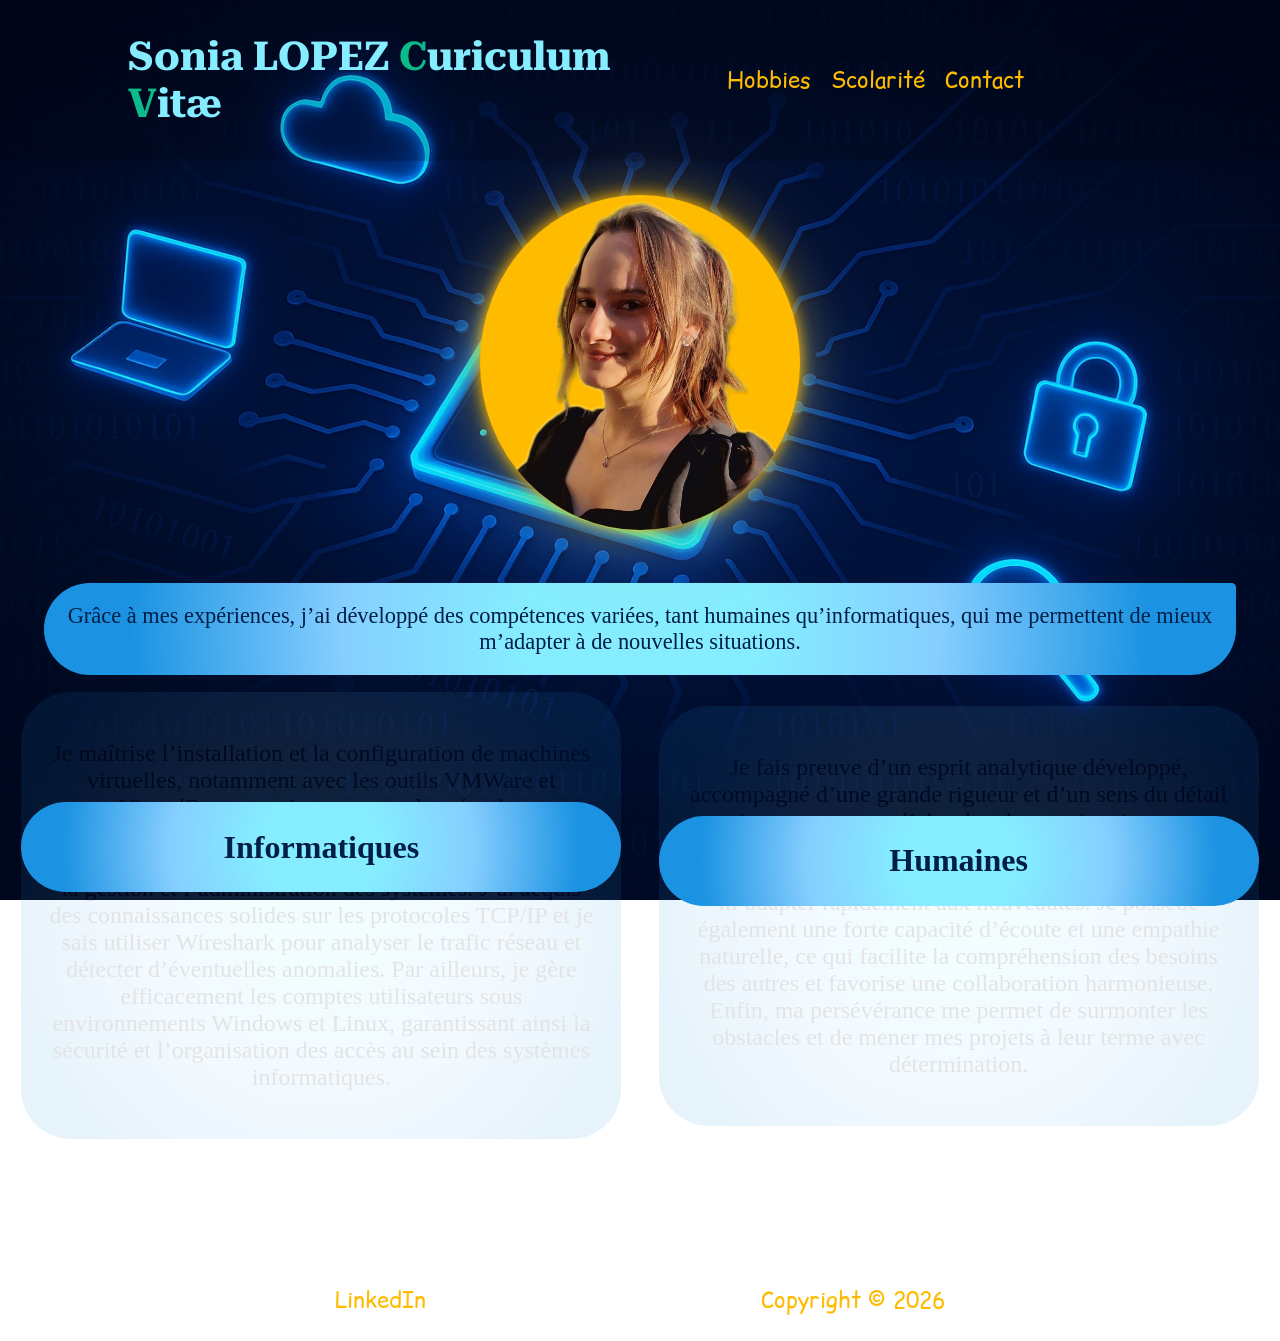
==== commit 56af9efa: "Modifications" ====
--- a/competences.html
+++ b/competences.html
@@ -87,6 +87,8 @@
                 2026</a>
         </footer>
 
+        <script src="script.js"></script>
+
     </body>
-    
+
 </html>
--- a/style.css
+++ b/style.css
@@ -2,18 +2,57 @@
 /*--- Pour toutes les pages ---*/
 
 @media (min-width: 1024px) { /* ordinateur */
+    .container img {
+    width: 20rem;
+    height: auto;
+    margin: 0 auto auto 60%;
+    }
+
+    .commentaire {
+        width: 50%;
+        margin: auto auto auto 10%;
+    }
 }
 
 @media (max-width: 768px) { /* tablette et smartphone */
     nav {
-        flex-direction: column;
+        position: relative;
+        flex-direction: row;
+        justify-content: space-between;
         align-items: center;
+        padding: 10px 5%;
     }
 
     nav ul {
         flex-direction: column;
         gap: 10px;
         align-items: center;
+    }
+
+    h1{
+        font-size: 1.6em;
+        text-align: center;
+        margin-left: 0;
+    }
+    
+    .container img {
+        width: 220px;
+        max-width: 80%;
+        margin: 20px auto 10px;
+        display: block;
+        position: relative; /* ne masque plus le menu */
+        z-index: 1;
+    }
+    
+    .texte {
+        position: relative;
+        top: 0;
+        left: 0;
+        transform: none;
+        font-size: 1rem;
+        text-align: center;
+        padding: 10px;
+        margin-bottom: 20px;
     }
     
     .hamburger {
@@ -25,11 +64,12 @@
         flex-direction: column;
         width: 100%;
         text-align: center;
-        background-color: #00000090;
+        background-color: #000000d0;
         position: absolute;
-        top: 70px;
+        top: 60px; /* en dessous du h1 */
         left: 0;
-        padding: 20px 0;
+        padding: 10px 0;
+        z-index: 100; /* au-dessus de la photo */
     }
 
     #menu-barre:checked + .hamburger + .menu {
@@ -37,85 +77,37 @@
     }
     
     .commentaire {
-    width: 95%;
-    height: 20%;
-    padding: 2%;
-    margin: auto auto auto 10%;
-    border-radius: 100px 10px 100px 100px;
-    color: #001e46;
-    background: radial-gradient(circle,#85edff 20%,#85ceff 50%, #1c93e2 85%);
-    font-size: 1.4rem;
-    display: flex;
-    justify-content: center;
-    align-items: center;
-    text-align: center;
+        width: 90%;
+        margin: 20px auto;
+        font-size: 1.1rem;
+    }
+    
+    .présentation-boutons {
+        display: grid;
+        grid-template-columns: 1fr; /* boutons empilés */
+        gap: 15px;
+        width: 90%;
+        margin: 20px auto;
+    }
+
+    .glow-btn {
+        width: 100%;
+        padding: 15px 0;
+        font-size: 1.2rem;
     }
 
     section {
-    display: grid;
-    gap: 20px;
     grid-template-columns: 1fr;
-    justify-items: center;
-    margin: 1%;
-    }
-
-}
-
-@media (max-width: 480px) { /* smartphone */
-    nav {
-        flex-direction: column;
-        align-items: center;
-    }
-
-    nav ul {
-        flex-direction: column;
-        gap: 10px;
-        align-items: center;
-    }
-    
-    .hamburger {
-        display: block;
-    }
-
-    .menu {
-        display: none;
-        flex-direction: column;
-        width: 100%;
-        text-align: center;
-        background-color: #00000090;
-        position: absolute;
-        top: 70px;
-        left: 0;
-        padding: 20px 0;
-    }
-
-    #menu-barre:checked + .hamburger + .menu {
-        display: flex;
-    }
-    
-    .commentaire {
-    width: 95%;
-    height: 20%;
-    padding: 2%;
-    margin: auto auto auto 10%;
-    border-radius: 100px 10px 100px 100px;
-    color: #001e46;
-    background: radial-gradient(circle,#85edff 20%,#85ceff 50%, #1c93e2 85%);
-    font-size: 1.4rem;
-    display: flex;
-    justify-content: center;
-    align-items: center;
-    text-align: center;
-    }
-
-
-    section {
-    display: grid;
-    gap: 20px;
-    grid-template-columns: 1fr;
-    justify-items: center;
-    margin: 1%;
-    }
+    }
+
+    a{
+        font-size: 1.1em;
+    }
+
+    .textes{
+        font-size: 1em;
+    }
+
 }
 
 body {
@@ -167,9 +159,9 @@
 
 .hamburger {
     display: none;
-    font-size: 30px;
+    font-size: 2.5rem;
     cursor: pointer;
-    margin-right: 20px;
+    z-index: 200; /* au-dessus de la photo */
 }
 
 .menu {
@@ -194,13 +186,13 @@
 
 .container img {
     width: 20rem;
+    max-width: 80%;
     height: auto;
-    margin: 0 auto auto 60%;
+    margin: 20px auto;
+    display: block;
     background-color: #ffbb00;
     border-radius: 50%;
     box-shadow: 0 0 15px #ffbb00, 0 0 50px #ffbb0071, 0 0 120px #ffbb0025;
-    display: block;
-    transition: 0.3s;
 }
 
 .container:hover img {
@@ -220,10 +212,9 @@
 }
 
 .commentaire {
-    width: 50%;
-    height: 20%;
-    padding: 2%;
-    margin: auto auto auto 10%;
+    width: 90%;
+    padding: 20px;
+    margin: 20px auto;
     border-radius: 100px 10px 100px 100px;
     color: #001e46;
     background: radial-gradient(circle,#85edff 20%,#85ceff 50%, #1c93e2 85%);
@@ -333,7 +324,7 @@
 section {
     display: grid;
     gap: 20px;
-    grid-template-columns: repeat(auto-fit, minmax(25%, 1fr));
+    grid-template-columns: repeat(auto-fit, minmax(500px, 1fr));
     justify-items: center;
     margin: 1%;
 }
@@ -343,7 +334,8 @@
 }
 
 .card{
-    width: 120%;
+    width: 100%;
+    max-width: 600px;
     min-height: 2%;
     transition: 0.4s;
     text-align: center;
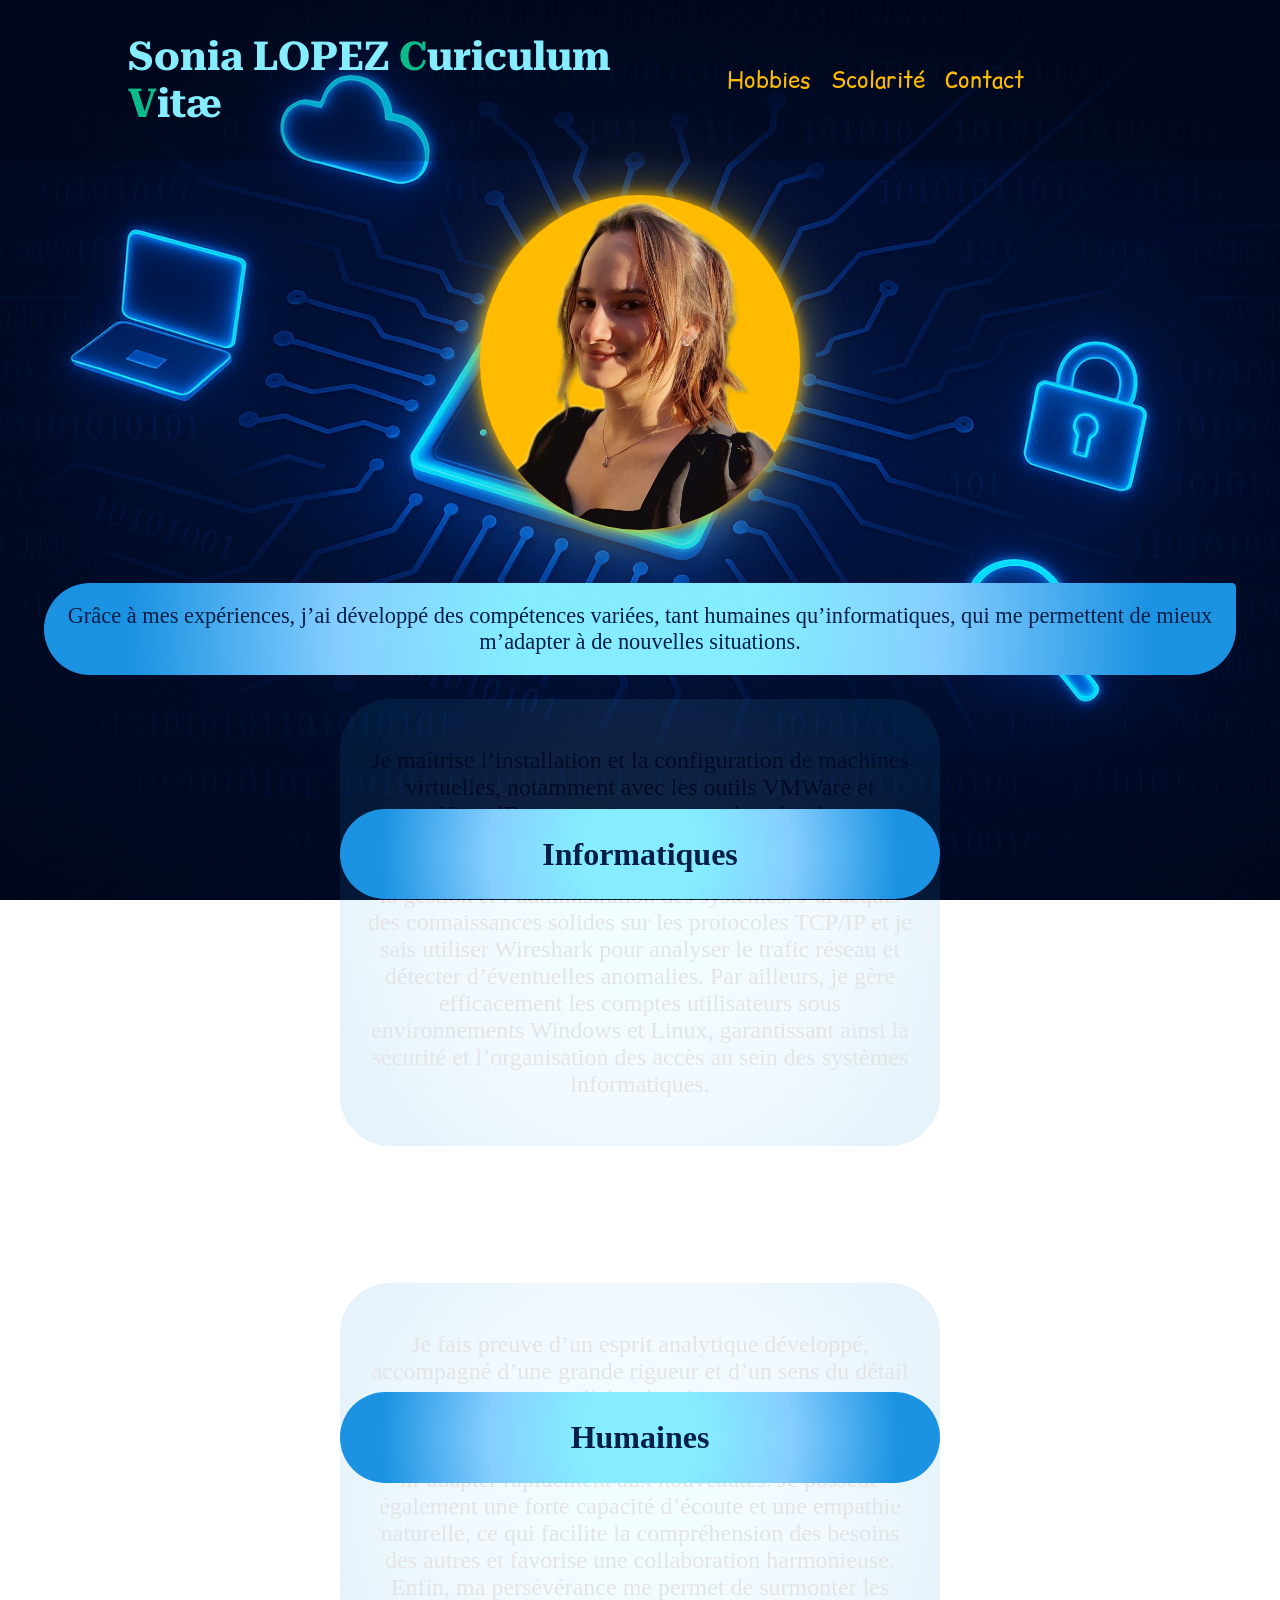
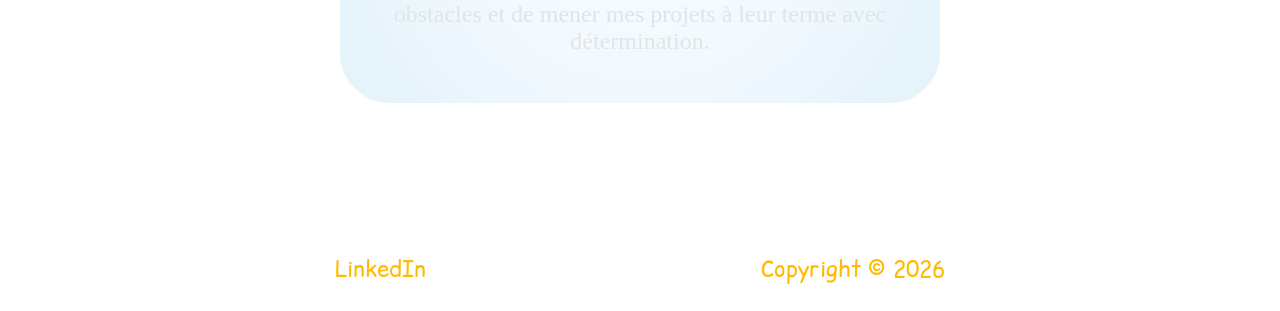
==== commit 4b234549: "Modifications" ====
--- a/competences.html
+++ b/competences.html
@@ -13,6 +13,11 @@
         <nav>
             <h1>Sonia LOPEZ <span style="color: #0cbb8c;">C</span>uriculum 
                 <span style="color: #0cbb8c;" width="60px">V</span>itæ</h1>
+
+            <input type="checkbox" id="menu-barre">
+
+            <label for="menu-barre" class="hamburger">***</label>
+
             <ul class="menu">
                 <li><a href="hobbies.html">Hobbies</a></li>
                 <li><a href="scolarite.html">Scolarité</a></li>
--- a/style.css
+++ b/style.css
@@ -17,6 +17,7 @@
 @media (max-width: 768px) { /* tablette et smartphone */
     nav {
         position: relative;
+        z-index: 300;
         flex-direction: row;
         justify-content: space-between;
         align-items: center;
@@ -32,15 +33,17 @@
     h1{
         font-size: 1.6em;
         text-align: center;
-        margin-left: 0;
+        margin: 10px 0;
+        z-index: 2;
     }
     
     .container img {
         width: 220px;
         max-width: 80%;
-        margin: 20px auto 10px;
+        height: auto;
+        margin: 0 auto 10px auto;
         display: block;
-        position: relative; /* ne masque plus le menu */
+        position: relative;
         z-index: 1;
     }
     
@@ -52,11 +55,14 @@
         font-size: 1rem;
         text-align: center;
         padding: 10px;
-        margin-bottom: 20px;
+        z-index: 2;
     }
     
     .hamburger {
         display: block;
+        font-size: 2.5rem;
+        z-index: 100;
+        cursor: pointer;
     }
 
     .menu {
@@ -64,12 +70,12 @@
         flex-direction: column;
         width: 100%;
         text-align: center;
-        background-color: #000000d0;
+        background-color: #0000002d;
         position: absolute;
-        top: 60px; /* en dessous du h1 */
+        top: 60px;
         left: 0;
         padding: 10px 0;
-        z-index: 100; /* au-dessus de la photo */
+        z-index: 100;
     }
 
     #menu-barre:checked + .hamburger + .menu {
@@ -84,7 +90,7 @@
     
     .présentation-boutons {
         display: grid;
-        grid-template-columns: 1fr; /* boutons empilés */
+        grid-template-columns: 1fr;
         gap: 15px;
         width: 90%;
         margin: 20px auto;
@@ -161,7 +167,7 @@
     display: none;
     font-size: 2.5rem;
     cursor: pointer;
-    z-index: 200; /* au-dessus de la photo */
+    z-index: 200;
 }
 
 .menu {
@@ -259,7 +265,7 @@
 
 .présentation-boutons {
     display: grid;
-    grid-template-columns: repeat(auto-fit, minmax(20%, 1fr));
+    grid-template-columns: repeat(auto-fit, minmax(300px, 1fr));
     gap: 20px;
     justify-items: center;
     margin-top: 1%;
@@ -324,7 +330,7 @@
 section {
     display: grid;
     gap: 20px;
-    grid-template-columns: repeat(auto-fit, minmax(500px, 1fr));
+    grid-template-columns: repeat(auto-fit, minmax(300px 1fr));
     justify-items: center;
     margin: 1%;
 }
@@ -336,9 +342,9 @@
 .card{
     width: 100%;
     max-width: 600px;
-    min-height: 2%;
+    min-height: auto;
+    text-align: center;
     transition: 0.4s;
-    text-align: center;
 }
 
 .card .descriptif {
